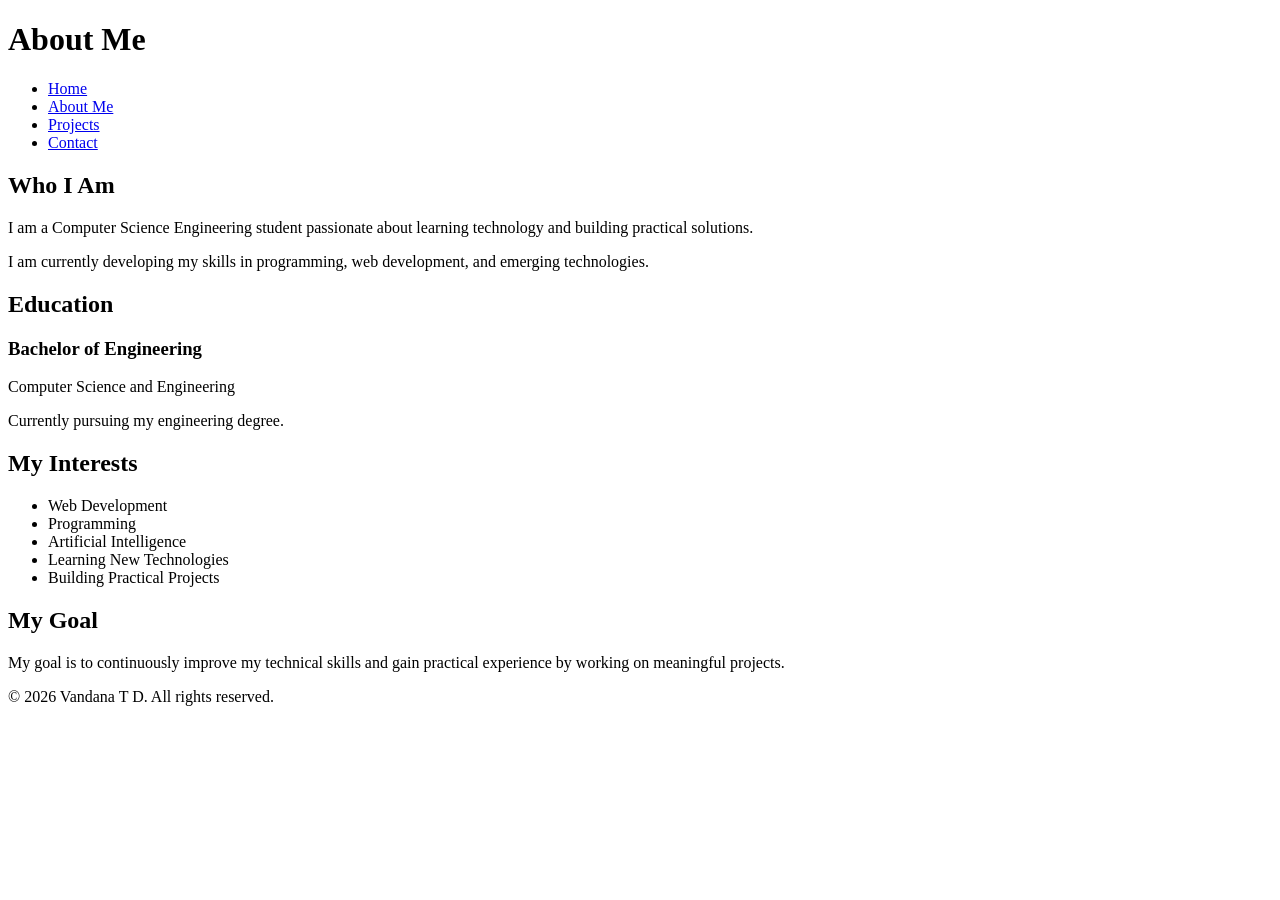
==== about.html @ 4870fc1b "Add portfolio HTML pages" ====
<!DOCTYPE html>
<html lang="en">
<head>
    <meta charset="UTF-8">

    <meta name="viewport"
          content="width=device-width, initial-scale=1.0">

    <meta name="description"
          content="Learn more about my education, interests, skills, and career goals.">

    <meta name="author"
          content="Vandana T D">

    <title>Vandana T D | About Me</title>
</head>

<body>

    <header>
        <h1>About Me</h1>

        <nav aria-label="Main navigation">
            <ul>
                <li><a href="index.html">Home</a></li>
                <li><a href="about.html" aria-current="page">About Me</a></li>
                <li><a href="projects.html">Projects</a></li>
                <li><a href="contact.html">Contact</a></li>
            </ul>
        </nav>
    </header>

    <main>

        <section aria-labelledby="introduction-heading">
            <h2 id="introduction-heading">Who I Am</h2>

            <p>
                I am a Computer Science Engineering student
                passionate about learning technology and building
                practical solutions.
            </p>

            <p>
                I am currently developing my skills in programming,
                web development, and emerging technologies.
            </p>
        </section>

        <section aria-labelledby="education-heading">
            <h2 id="education-heading">Education</h2>

            <article>
                <h3>Bachelor of Engineering</h3>

                <p>
                    Computer Science and Engineering
                </p>

                <p>
                    Currently pursuing my engineering degree.
                </p>
            </article>
        </section>

        <section aria-labelledby="interests-heading">
            <h2 id="interests-heading">My Interests</h2>

            <ul>
                <li>Web Development</li>
                <li>Programming</li>
                <li>Artificial Intelligence</li>
                <li>Learning New Technologies</li>
                <li>Building Practical Projects</li>
            </ul>
        </section>

        <aside aria-labelledby="goal-heading">
            <h2 id="goal-heading">My Goal</h2>

            <p>
                My goal is to continuously improve my technical
                skills and gain practical experience by working
                on meaningful projects.
            </p>
        </aside>

    </main>

    <footer>
        <p>&copy; 2026 Vandana T D. All rights reserved.</p>
    </footer>

</body>
</html>
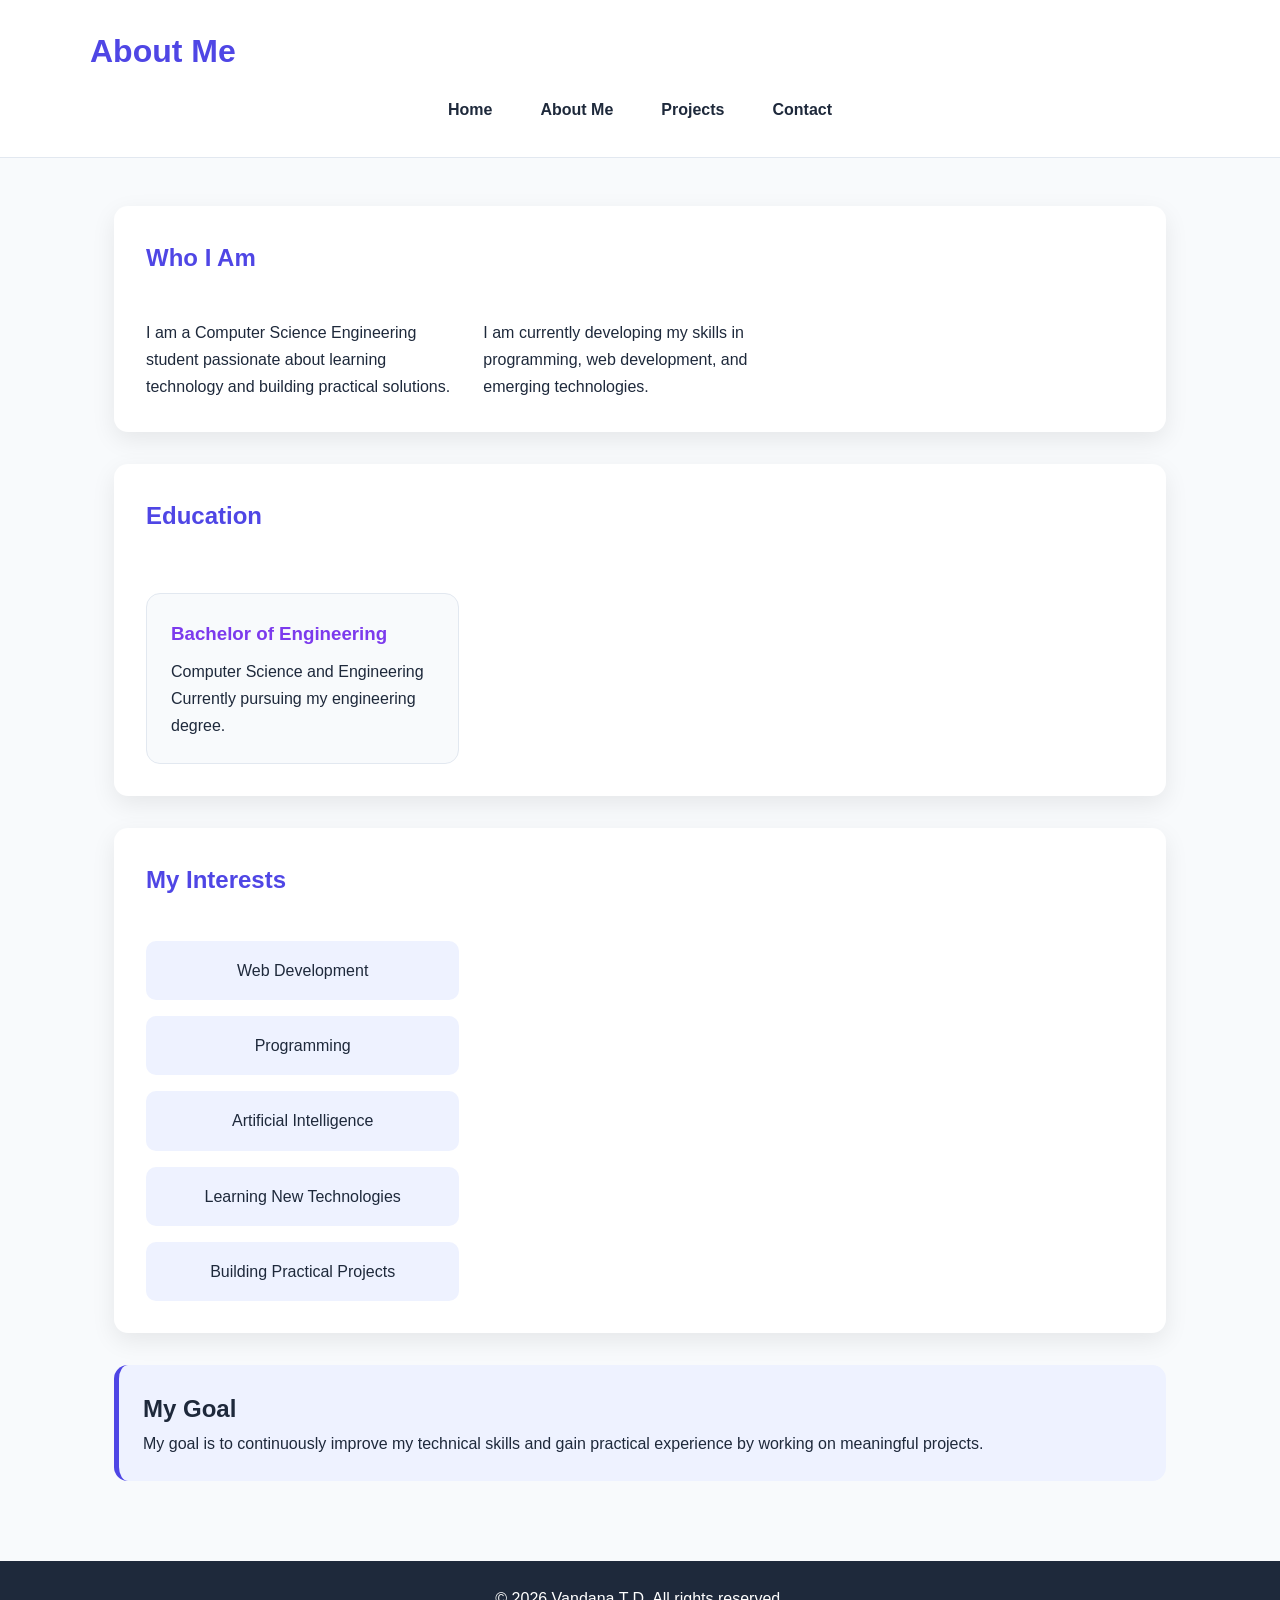
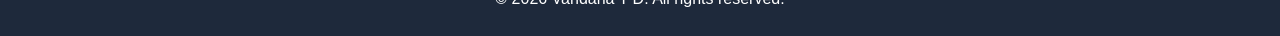
==== commit ea2fd041: "Complete Task 2 CSS and responsive design" ====
--- a/about.html
+++ b/about.html
@@ -13,6 +13,7 @@
           content="Vandana T D">
 
     <title>Vandana T D | About Me</title>
+    <link rel="stylesheet" href="style.css">
 </head>
 
 <body>
--- a/style.css
+++ b/style.css
@@ -0,0 +1,383 @@
+/* =========================
+   CSS VARIABLES
+   ========================= */
+
+:root {
+    --primary: #4f46e5;
+    --secondary: #7c3aed;
+    --background: #f8fafc;
+    --card: #ffffff;
+    --text: #1e293b;
+    --muted: #64748b;
+    --border: #e2e8f0;
+
+    --max-width: 1100px;
+    --radius: 14px;
+    --transition: 0.3s ease;
+}
+
+
+/* =========================
+   BASIC RESET
+   ========================= */
+
+* {
+    margin: 0;
+    padding: 0;
+    box-sizing: border-box;
+}
+
+html {
+    scroll-behavior: smooth;
+}
+
+body {
+    font-family: Arial, Helvetica, sans-serif;
+    line-height: 1.7;
+    background: var(--background);
+    color: var(--text);
+}
+
+
+/* =========================
+   HEADER
+   ========================= */
+
+header {
+    background: var(--card);
+    padding: 1.5rem;
+    border-bottom: 1px solid var(--border);
+}
+
+header h1 {
+    max-width: var(--max-width);
+    margin: 0 auto 0.5rem;
+    color: var(--primary);
+}
+
+
+/* =========================
+   NAVIGATION
+   ========================= */
+
+nav {
+    max-width: var(--max-width);
+    margin: auto;
+}
+
+nav ul {
+    display: flex;
+    justify-content: center;
+    align-items: center;
+    gap: 1rem;
+    flex-wrap: wrap;
+    list-style: none;
+}
+
+nav a {
+    display: block;
+    padding: 0.6rem 1rem;
+    border-radius: 8px;
+
+    color: var(--text);
+    text-decoration: none;
+    font-weight: bold;
+
+    transition: var(--transition);
+}
+
+nav a:hover,
+nav a:focus {
+    background: var(--primary);
+    color: white;
+}
+
+
+/* =========================
+   MAIN
+   ========================= */
+
+main {
+    max-width: var(--max-width);
+    margin: auto;
+    padding: 3rem 1.5rem;
+}
+
+
+/* =========================
+   SECTIONS
+   ========================= */
+
+section {
+    background: var(--card);
+    padding: 2rem;
+    margin-bottom: 2rem;
+
+    border-radius: var(--radius);
+
+    box-shadow: 0 8px 25px rgba(0, 0, 0, 0.08);
+}
+
+section h2 {
+    color: var(--primary);
+    margin-bottom: 1rem;
+}
+
+
+/* =========================
+   PROJECT / ARTICLE CARDS
+   ========================= */
+
+article {
+    background: #f8fafc;
+
+    padding: 1.5rem;
+    margin-top: 1rem;
+
+    border: 1px solid var(--border);
+    border-radius: var(--radius);
+
+    transition: var(--transition);
+}
+
+article:hover {
+    transform: translateY(-5px);
+    box-shadow: 0 10px 25px rgba(0, 0, 0, 0.1);
+}
+
+article h3 {
+    color: var(--secondary);
+    margin-bottom: 0.5rem;
+}
+
+
+/* =========================
+   PROJECT GRID
+   ========================= */
+
+main:has(article) section {
+    display: grid;
+
+    grid-template-columns:
+        repeat(auto-fit, minmax(260px, 1fr));
+
+    gap: 1.5rem;
+}
+
+main:has(article) section h2 {
+    grid-column: 1 / -1;
+}
+
+
+/* =========================
+   LISTS
+   ========================= */
+
+section ul {
+    display: grid;
+
+    grid-template-columns:
+        repeat(auto-fit, minmax(180px, 1fr));
+
+    gap: 1rem;
+
+    list-style: none;
+}
+
+section li {
+    background: #eef2ff;
+
+    padding: 1rem;
+
+    border-radius: 10px;
+
+    text-align: center;
+}
+
+
+/* =========================
+   CONTACT FORM
+   ========================= */
+
+form {
+    max-width: 700px;
+    margin: auto;
+}
+
+fieldset {
+    border: 1px solid var(--border);
+    border-radius: var(--radius);
+    padding: 1.5rem;
+}
+
+legend {
+    color: var(--primary);
+    font-weight: bold;
+    padding: 0 0.5rem;
+}
+
+form p {
+    margin-bottom: 1.2rem;
+}
+
+label {
+    display: block;
+    font-weight: bold;
+    margin-bottom: 0.4rem;
+}
+
+input,
+textarea {
+    width: 100%;
+
+    padding: 0.8rem;
+
+    border: 1px solid #cbd5e1;
+    border-radius: 8px;
+
+    font: inherit;
+
+    transition: var(--transition);
+}
+
+input:focus,
+textarea:focus {
+    outline: 3px solid rgba(79, 70, 229, 0.2);
+    border-color: var(--primary);
+}
+
+textarea {
+    resize: vertical;
+}
+
+button {
+    background: var(--primary);
+    color: white;
+
+    border: none;
+
+    padding: 0.8rem 1.5rem;
+
+    border-radius: 8px;
+
+    font-weight: bold;
+
+    cursor: pointer;
+
+    transition: var(--transition);
+}
+
+button:hover,
+button:focus {
+    background: var(--secondary);
+    transform: translateY(-2px);
+}
+
+
+/* =========================
+   ASIDE
+   ========================= */
+
+aside {
+    background: #eef2ff;
+
+    border-left: 5px solid var(--primary);
+
+    padding: 1.5rem;
+
+    margin-bottom: 2rem;
+
+    border-radius: var(--radius);
+}
+
+
+/* =========================
+   FOOTER
+   ========================= */
+
+footer {
+    background: var(--text);
+    color: white;
+
+    text-align: center;
+
+    padding: 1.5rem;
+}
+
+
+/* =========================
+   TABLET
+   ========================= */
+
+@media (max-width: 768px) {
+
+    nav ul {
+        flex-direction: column;
+    }
+
+    nav a {
+        width: 100%;
+        text-align: center;
+    }
+
+    main {
+        padding: 2rem 1rem;
+    }
+
+    section {
+        padding: 1.5rem;
+    }
+
+    main:has(article) section {
+        grid-template-columns: 1fr;
+    }
+}
+
+
+/* =========================
+   MOBILE
+   ========================= */
+
+@media (max-width: 480px) {
+
+    header h1 {
+        text-align: center;
+        font-size: 1.5rem;
+    }
+
+    main {
+        padding: 1rem 0.7rem;
+    }
+
+    section {
+        padding: 1.2rem;
+    }
+
+    article {
+        padding: 1rem;
+    }
+
+    input,
+    textarea,
+    button {
+        font-size: 1rem;
+    }
+}
+
+
+/* =========================
+   REDUCED MOTION
+   ========================= */
+
+@media (prefers-reduced-motion: reduce) {
+
+    html {
+        scroll-behavior: auto;
+    }
+
+    *,
+    *::before,
+    *::after {
+        transition: none !important;
+    }
+}
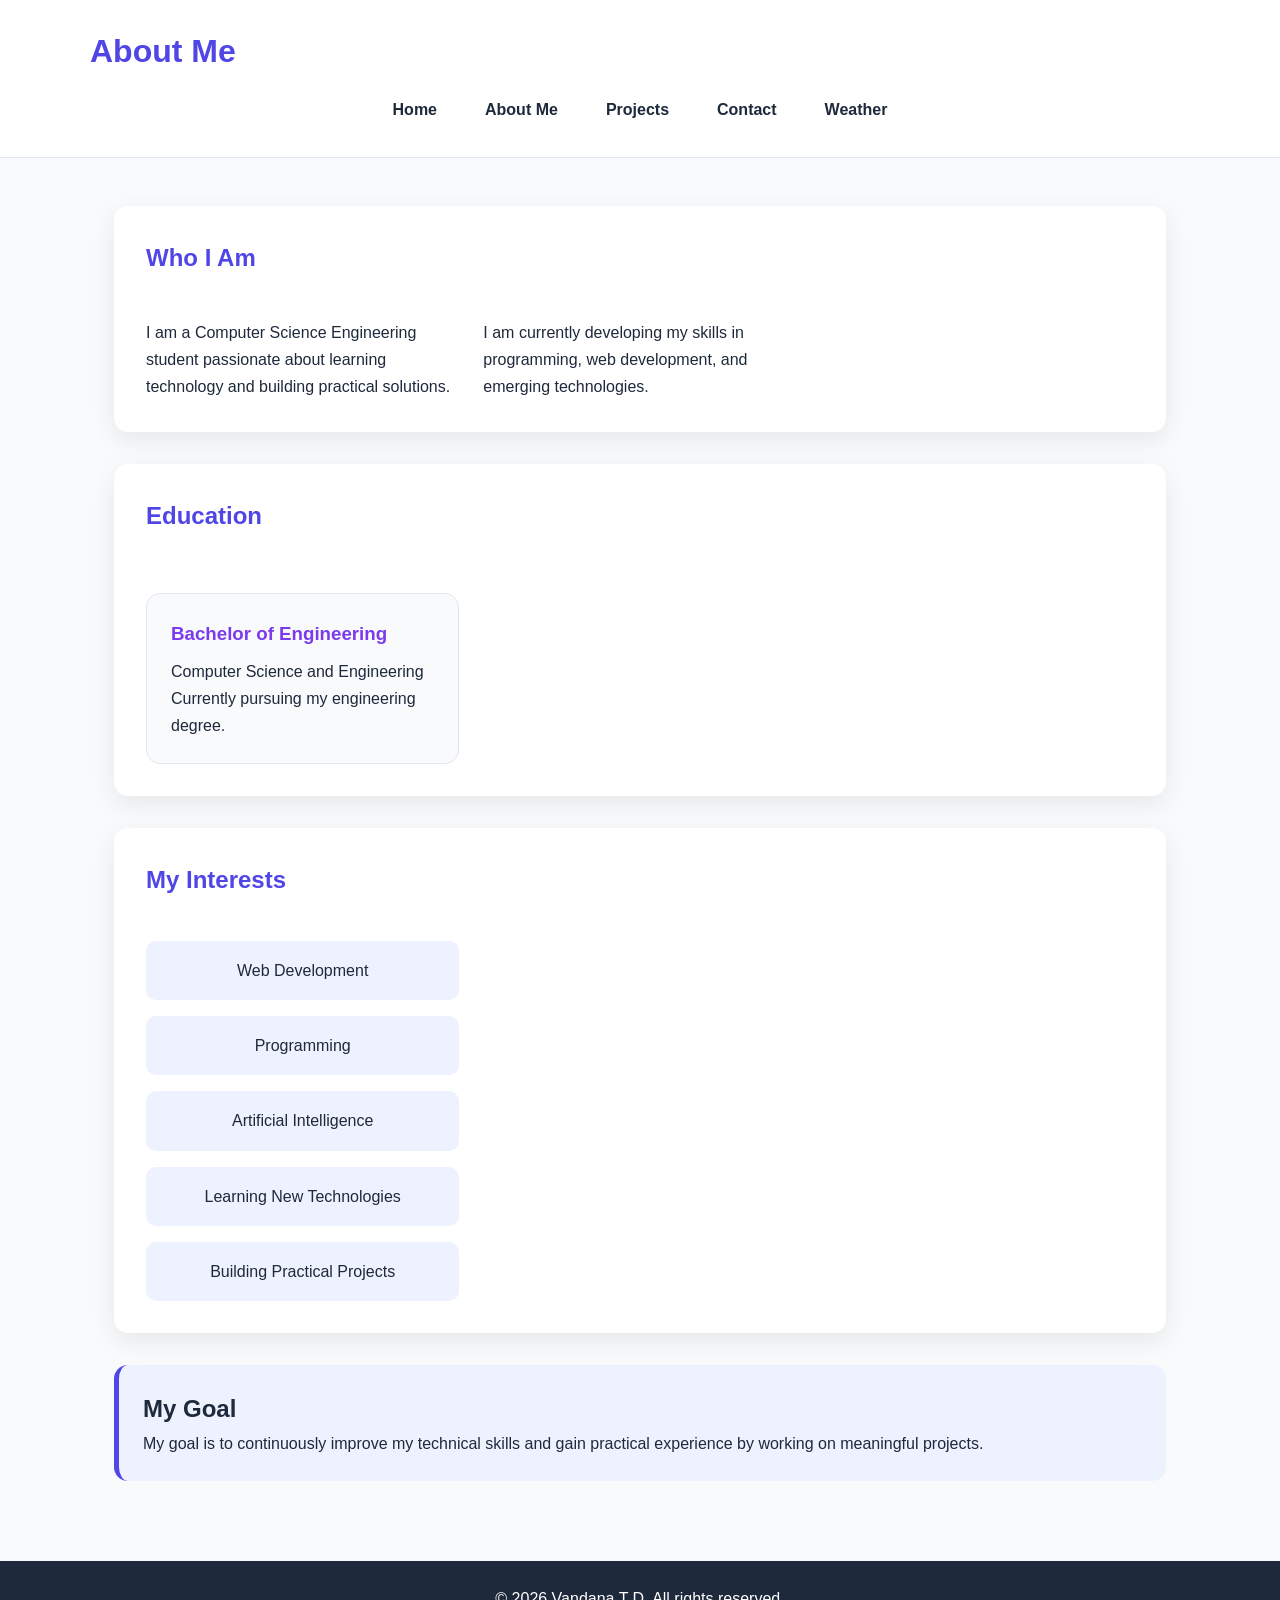
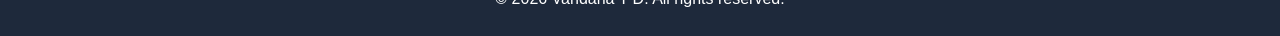
==== commit 410f04d2: "Update" ====
--- a/about.html
+++ b/about.html
@@ -27,6 +27,7 @@
                 <li><a href="about.html" aria-current="page">About Me</a></li>
                 <li><a href="projects.html">Projects</a></li>
                 <li><a href="contact.html">Contact</a></li>
+                <li><a href="weather.html">Weather</a></li>
             </ul>
         </nav>
     </header>
--- a/style.css
+++ b/style.css
@@ -380,4 +380,97 @@
     *::after {
         transition: none !important;
     }
+}
+/* =========================
+   TO-DO LIST
+   ========================= */
+
+#todo-form {
+    display: flex;
+    gap: 1rem;
+    flex-wrap: wrap;
+}
+
+#todo-form input {
+    flex: 1;
+    min-width: 200px;
+}
+
+.todo-controls {
+    display: flex;
+    gap: 0.75rem;
+    flex-wrap: wrap;
+    margin: 1.5rem 0;
+}
+
+.todo-controls button {
+    background: var(--secondary);
+}
+
+#task-list {
+    display: flex;
+    flex-direction: column;
+    gap: 0.75rem;
+    margin: 1rem 0;
+    list-style: none;
+}
+
+#task-list li {
+    display: flex;
+    align-items: center;
+    gap: 0.75rem;
+    background: #f8fafc;
+    border: 1px solid var(--border);
+    padding: 1rem;
+    border-radius: 10px;
+}
+
+#task-list li span {
+    flex: 1;
+    text-align: left;
+}
+
+#task-list li.completed span {
+    text-decoration: line-through;
+    opacity: 0.6;
+}
+
+.edit-button {
+    background: var(--secondary);
+}
+
+.delete-button {
+    background: #dc2626;
+}
+
+#clear-completed {
+    margin-top: 1rem;
+    background: #475569;
+}
+
+
+/* Mobile To-Do layout */
+
+@media (max-width: 480px) {
+
+    #todo-form {
+        flex-direction: column;
+    }
+
+    #todo-form button {
+        width: 100%;
+    }
+
+    #task-list li {
+        flex-wrap: wrap;
+    }
+
+    #task-list li span {
+        min-width: 120px;
+    }
+
+    .edit-button,
+    .delete-button {
+        flex: 1;
+    }
 }
